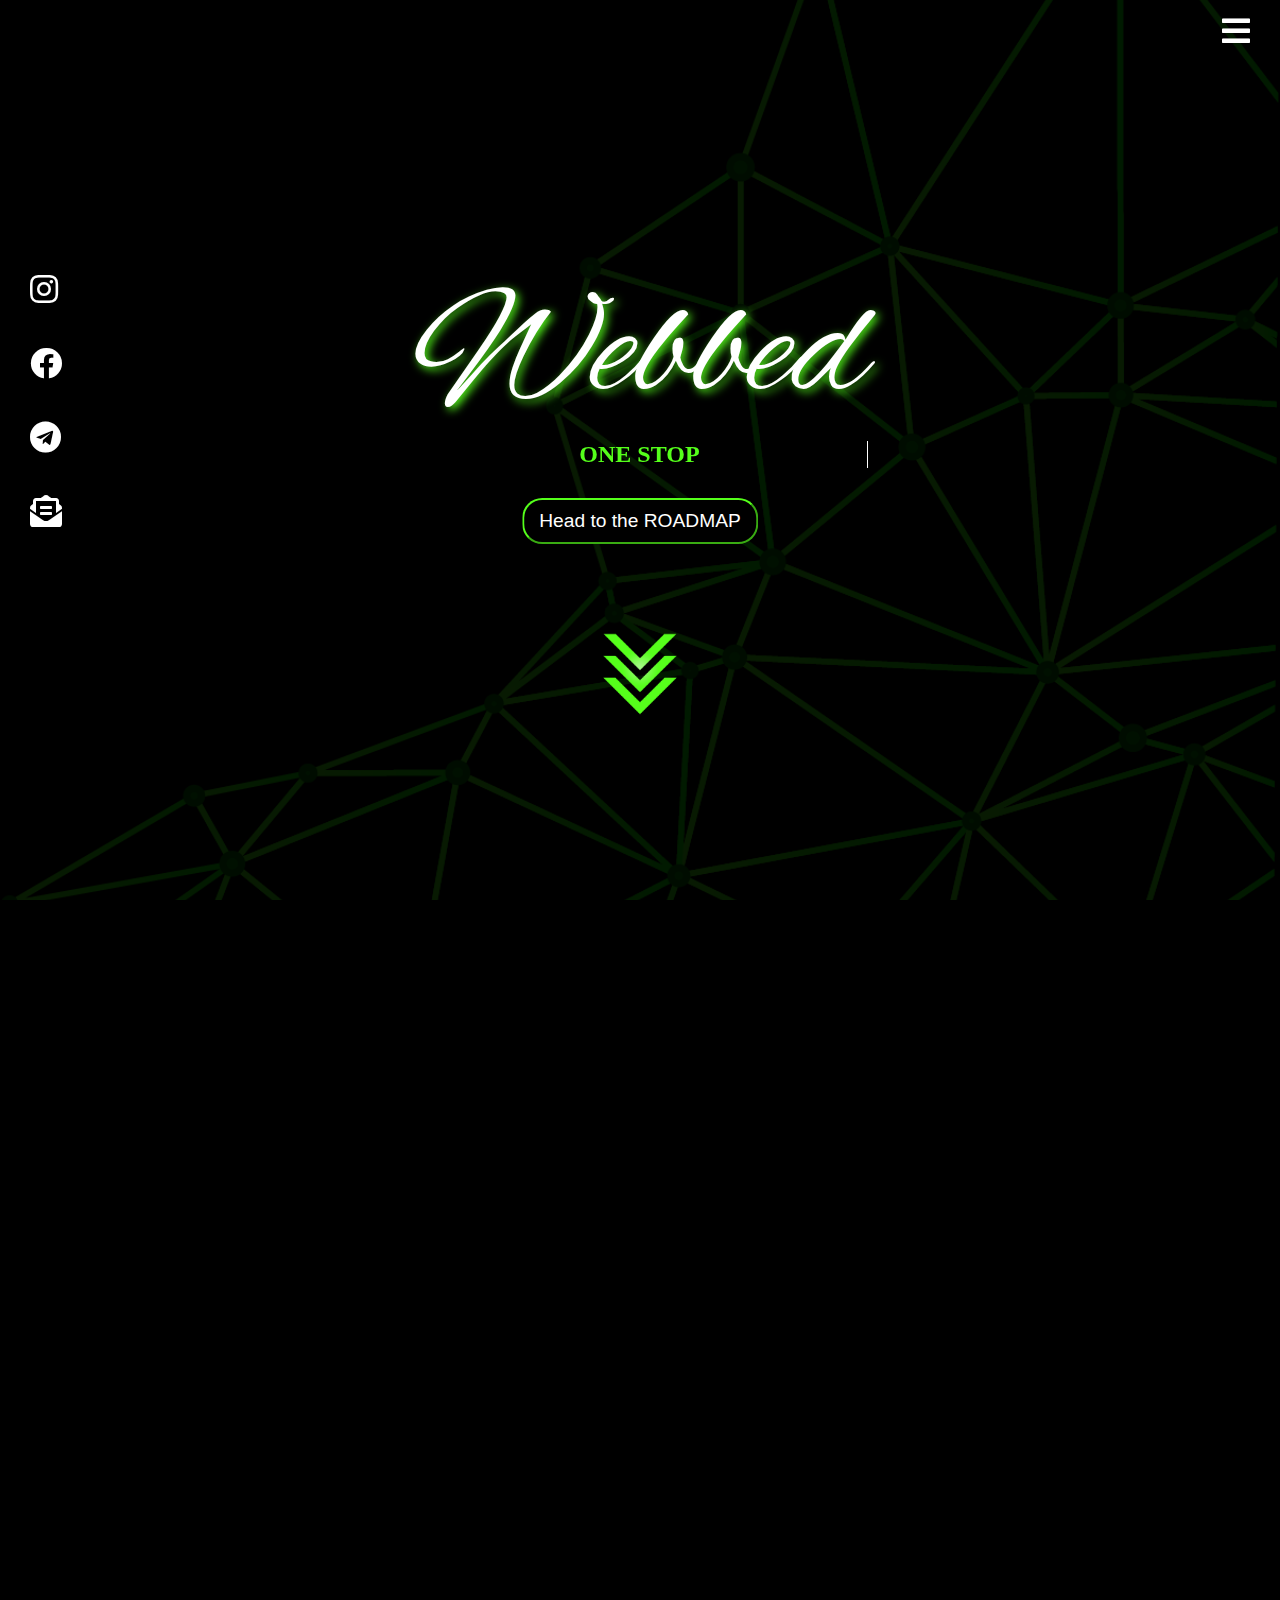
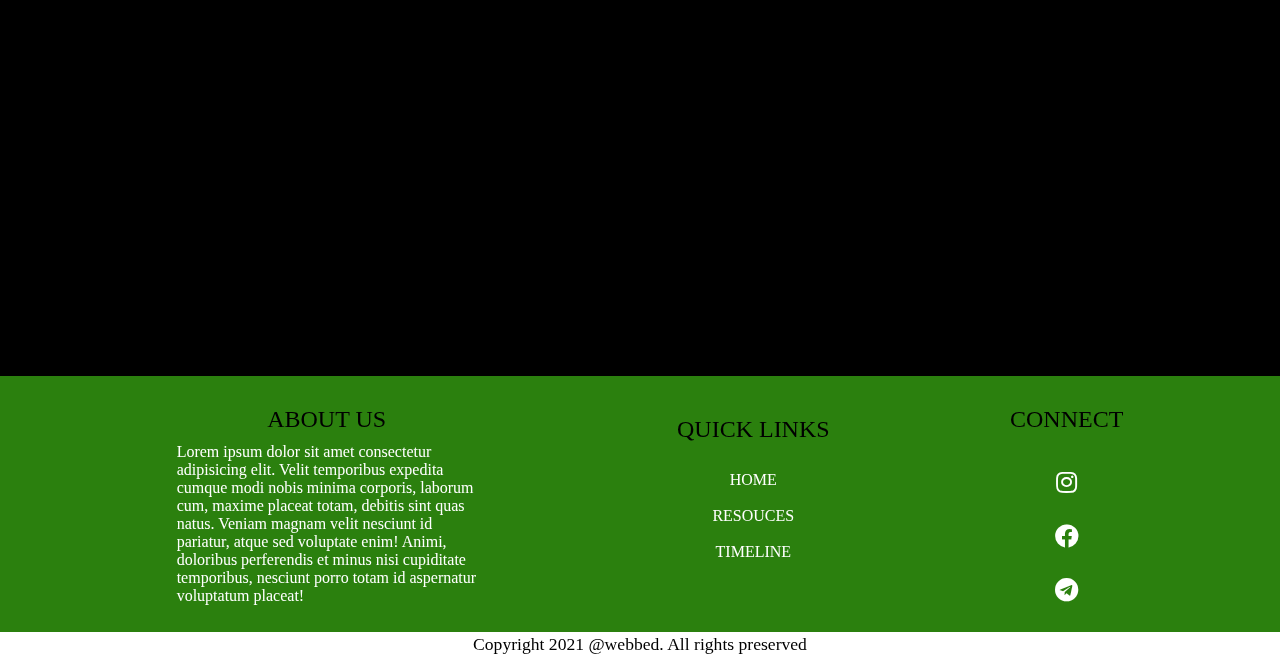
==== index.html @ 623f65a0 "updated" ====
<html lang="en">
<head>
    <meta charset="UTF-8">
    <meta http-equiv="X-UA-Compatible" content="IE=edge">
    <meta name="viewport" content="width=device-width, initial-scale=1.0">
    <link rel="stylesheet" href="https://cdnjs.cloudflare.com/ajax/libs/font-awesome/5.15.4/css/all.min.css" integrity="sha512-1ycn6IcaQQ40/MKBW2W4Rhis/DbILU74C1vSrLJxCq57o941Ym01SwNsOMqvEBFlcgUa6xLiPY/NS5R+E6ztJQ==" crossorigin="anonymous" referrerpolicy="no-referrer" />
    <link href="https://unpkg.com/aos@2.3.1/dist/aos.css" rel="stylesheet">
    <link rel="stylesheet" type="text/css" href="./css/home.css">
    <title>WEBBED</title>
</head>
<body>
        <section id="navbar">
                <div id="navbar-bars"><i class="fas fa-bars" id="navbar-icon"></i></div>
                <ul id="navbar-expand">
                    <a href="#home" id="home" data-aos="fade-down"
                    data-aos-easing="linear"
                    data-aos-duration="1500" data-aos-delay="1000"><li>
                        <div class="nav-logo"><i class="fas fa-home"></i></div>
                        <div class="nav-item home">HOME</div>
                    </li></a>
                    <a href="#" id="about" data-aos="fade-down"
                    data-aos-easing="linear"
                    data-aos-duration="1500" data-aos-delay="1000"><li>
                        <div class="nav-logo"><i class="fas fa-address-card"></i></div>
                        <div class="nav-item about">ABOUT</div>
                    </li></a>
                    <a href="/Pages/resources.html" id="resources" data-aos="fade-down"
                    data-aos-easing="linear"
                    data-aos-duration="1500" data-aos-delay="1000"><li>
                        <div class="nav-logo"><i class="fas fa-file-signature"></i></div>
                        <div class="nav-item resources">RESOURCES</div>
                    </li></a>
                    <a href="#footer" id="contact" class="nav" data-aos="fade-down"
                    data-aos-easing="linear"
                    data-aos-duration="1500" data-aos-delay="1000"><li>
                        <div class="nav-logo"><i class="fas fa-phone"></i></div>
                        <div class="nav-item contact">CONTACT</div>
                    </li></a>
                </ul>
        </section>

    <a name="home">
        <section id="title">
            <h1 data-aos="flip-right" data-aos-duration="2000" data-aos-delay="1000">Webbed</h1>
            <h5 id="title-tagline"></h5>
            <h6 id="title-text"></h6>
            <button>Head to the ROADMAP</button>
            <div>
                <i class="fas fa-chevron-double-down"></i>
            </div>
            <div id="arrow-down">
                <a href="#timeline"><img src="Assets/arrow.png" alt="arrow-down"></a>
            </div>
        </section>
    </a>


        <section id="social-media">
            <ul>
                <a href="#" ><li><i class="fab fa-instagram"></i></li></a>
                <a href="#"><li><i class="fab fa-facebook"></i></li></a>
                <a href="#"><li><i class="fab fa-telegram"></i></li></a>
                <a href="mailto:webbedresources@gmail.com?subject=query" target="_blank"><li><i class="fas fa-envelope-open-text"></i></li></a>
            </ul>
        </section>

        <a name="timeline">
            <section id="timeline">
                <h4 data-aos="zoom-in" data-aos-duration="1000" data-aos-delay="100">Roadmap</h4>
                <div data-aos="fade-right" data-aos-duration="2000" data-aos-delay="300" id="html" class="timeline-container container-right">
                    <div class="timeline-text">
                        <h3>HTML</h3>
                        <p>The HyperText Markup Language, or HTML is the standard markup language for documents designed to be displayed in a web browser.HTML describes the structure of a web page semantically and originally included cues for the appearance of the document. HTML elements are the building blocks of HTML pages.</p>
                        <a href="/Pages/resources.html#html"><button>EXPLORE RESOURCES</button></a>
                    </div>
                    <div class="timeline-image">
                        <i class="fab fa-html5"></i>
                    </div>
                </div>

                <div data-aos="fade-left" id="css" class="timeline-container container-left"  data-aos-duration="2000" data-aos-delay="300">
                    <div class="timeline-image" style="margin-right:20px">
                        <i class="fab fa-css3-alt"></i>
                    </div>
                    <div class="timeline-text">
                        <h3>CSS</h3>
                        <p>Cascading Style Sheets is a style sheet language used for describing the presentation of a document written in a markup language such as HTML. CSS is a cornerstone technology of the World Wide Web, alongside HTML and JavaScript. </p>
                        <a href="/Pages/resources.html#css"><button>EXPLORE RESOURCES</button></a>
                    </div>
                </div>

                <div data-aos="fade-right" id="js" class="timeline-container container-right"  data-aos-duration="2000" data-aos-delay="300">
                    <div class="timeline-text">
                        <h3>JS</h3>
                        <p>JavaScript, often abbreviated as JS, is a programming language that conforms to the ECMAScript specification. JavaScript is high-level, often just-in-time compiled, and multi-paradigm. It has curly-bracket syntax, dynamic typing, prototype-based object-orientation, and first-class functions.</p>
                        <a href="/Pages/resources.html#js"><button>EXPLORE RESOURCES</button></a>
                    </div>
                    <div class="timeline-image">
                        <i class="fab fa-js"></i>
                    </div>
                </div>
            </section>
        </a>
    <a name="footer">
        <section id="footer">
            <div id="footer-about-us">
                <h3>ABOUT US</h3>
                <p>Lorem ipsum dolor sit amet consectetur adipisicing elit. Velit temporibus expedita cumque modi nobis minima corporis, laborum cum, maxime placeat totam, debitis sint quas natus. Veniam magnam velit nesciunt id pariatur, atque sed voluptate enim! Animi, doloribus perferendis et minus nisi cupiditate temporibus, nesciunt porro totam id aspernatur voluptatum placeat!</p>
            </div>
            <div id="footer-quick-links">
                <h3>QUICK LINKS</h3>
                <ul>
                    <a>
                        <li>HOME</li>
                    </a>
                    <a>
                        <li>RESOUCES</li>
                    </a>
                    <a>
                        <li>TIMELINE</li>
                    </a>
                </ul>
            </div>
            <div id="footer-social-media">
                <h3>CONNECT</h3>
                <ul>
                    <a ><li><i class="fab fa-instagram"></i></li></a>
                    <a><li><i class="fab fa-facebook"></i></li></a>
                    <a><li><i class="fab fa-telegram"></i></li></a>
                </ul>
            </div>
            <div  id="credit">Copyright 2021 @webbed. All rights preserved</div>
        </section>
    </a>

    <!-- scripts -->
    <script src="https://unpkg.com/aos@2.3.1/dist/aos.js"></script>
    <script src="/js/home.js"></script>
    <script>
        AOS.init();
    </script>
</body>
</html>
---- css/home.css ----
@import url('https://fonts.googleapis.com/css2?family=Dancing+Script:wght@600&display=swap');
@import url('https://fonts.googleapis.com/css2?family=Alex+Brush&display=swap');

*{
    margin:0px;
    padding:0px;
    box-sizing: border-box;
    --greencolor:#55FF1B;
}
::-webkit-scrollbar{
    width:10px;
}
::-webkit-scrollbar-track{
    background:white;
}
::-webkit-scrollbar-thumb {
    background:var(--greencolor);
}
::-webkit-scrollbar-thumb:hover {
    background:greenyellow;
}
body{
    max-width:100vw;
    background-color:black;
    color:white;
    height:fit-content;
    position: relative;
}
body::after{
    content:"";
    position: fixed;
    top:0px;
    height:100vh;
    width:100vw;
     background:url("/Assets/Asset\ 4.png");
    background-position: center;
    background-size: cover;
    background-repeat: no-repeat;
    z-index:-1;
    opacity:0.1;
}
#navbar{
    width:100vw;
    height:fit-content;
    position:fixed;
    top:0%;
    z-index:1;
    display: flex;
    justify-content: flex-end;
    padding:0px 15px;
}
#navbar-expand{
    position:absolute;
    top:0px;
    left:0px;
    width:100vw;
    height:100vh;
    text-align:center;
    margin-top:50px;
    display:flex;
    padding-top:50px;
    align-items:center;
    flex-direction:column;
    display:none;
}
#navbar-expand::before{
    content:"";
    position:absolute;
    top:0px;
    left:0px;
    height:100vh;
    width:100vw;
    background-color:black;
    z-index:-1;
    opacity: 0.9;
}
#navbar-expand a{
    text-decoration: none;
    color:white;
    margin:20px 0px;
    padding:15px;
    width:100%;
}
#navbar-expand a:hover{
    color:var(--greencolor);
}
#navbar-expand a li{
    list-style: none;
}

#navbar-expand a li div{
    display:inline;
    margin:0px 10px;
    font-size:1.5rem;
}
#navbar-bars{
    padding:15px;
    font-size:2rem;
}


/* title section */
#title{
    display:flex;
    align-items:center;
    justify-content: center;
    flex-direction:column;
    height:100%;
}
#title h1{
    font-size:10rem;
    font-family: 'Alex Brush', cursive;
    font-weight:200;
    text-shadow: 3px 3px 10px  var(--greencolor);
    text-align:center;
}
#title button{
    margin-top:20px;
    background-color:black;
    color:white;
    padding:10px 15px;
    outline:none;
    border-color: var(--greencolor);
    transition: ease-out 0.5s;
    font-size:1.2rem;
    border-radius:20px;
    position:relative;
    left:50%;
    transform: translateX(-50%);
}
#title button:hover{
    box-shadow:inset 400px 0px 0px 0px  var(--greencolor);
    border-color:rgba(255,255,255,1);
    color:black;
}
#title h5{
    color: var(--greencolor);
    font-size:1.5rem;
    margin-top:-15px;
    border-right:1px solid white;
    animation-name:blink;
    animation-duration: 0.5s;
    animation-iteration-count: infinite;
    text-align:center;
}
@keyframes blink{
    0%{
        opacity:1;
    }
    50%{
        opacity:0;
    }
    100%{
        opacity:1;
    }
}
#title h6{
    font-size:1.2rem;
    font-style: oblique;
    margin-top:10px;
    text-align:center;
}
#title #arrow-down{
    width:100px;
    height:100px;
    position: relative;
    top:5rem;
}
#title #arrow-down img{
    max-width:100%;
    max-height:100%;
    animation-name: shake;
    animation-duration: 2s;
    animation-timing-function: ease;
    animation-iteration-count: infinite;
}

@keyframes shake {
    0%{
        transform: translateY(-20px);
    }
    50%{
        transform:translateY(20px);
    }
    100%{
        transform:translateY(-20px);
    }

}


/* social media icons */
#social-media{
    color:white;
    position:fixed;
    top:25%;
    left:0px;
    padding:10px 30px;
    z-index:1;
}
#social-media ul a li{
    list-style-type: none;
}
#social-media ul a{
    margin:20px 10px;
    padding:10px;
    font-size:2rem;
    color:white;
}
#social-media ul a:hover{
    color: var(--greencolor);
}

/* timeline */
#timeline{
    margin-top:50px;
    color:white;
    padding:20px;
    display:flex;
    justify-content: center;
    align-items: center;
    max-width:100vw;
    flex-direction: column;
}
#timeline h4{
    width:100%;
    text-align:center;
    font-size:6rem;
    font-family: 'Alex Brush', cursive;
}

.timeline-container{
    width:50vw;
    height:fit-content;
    display:flex;
    justify-content: space-evenly;
    align-items:center;
    padding:3rem;
    position: relative;
}
.timeline-image{
    margin-left:20px;
    font-size:10rem;
}
.timeline-text h3{
    font-size:1.8rem;
    color:var(--greencolor);
    text-shadow: 2px 2px 2px whitesmoke;
    margin-bottom:5px;
    font-weight:150;
}
#timeline-text p{
    font-size:1.2rem;
}
#html::before{
    content:"1";
    position: absolute;
    top:40%;
    left:-3%;
    width:40px;
    height:40px;
    border-radius:50%;
    background-color:var(--greencolor);
    color:white;
    display:flex;
    justify-content: center;
    align-items:center;
}
#css::before{
    content:"2";
    position: absolute;
    top:40%;
    right:-3%;
    width:40px;
    height:40px;
    border-radius:50%;
    background-color:var(--greencolor);
    color:white;
    display:flex;
    justify-content: center;
    align-items:center;
}
#js::before{
    content:"3";
    position: absolute;
    top:40%;
    left:-3%;
    width:40px;
    height:40px;
    border-radius:50%;
    background-color:var(--greencolor);
    color:white;
    display:flex;
    justify-content: center;
    align-items:center;
}
.container-right{
    border-left:1px dashed white;
    border-bottom:1px dashed white;
}
.container-left{
    border-right:1px dashed white;
    border-bottom:1px dashed white;
}
.timeline-text button{
    padding:10px;
    margin-top:10px;
    font-weight:200;
    color:black;
    background-color: var(--greencolor);
    border:none;
    transition:ease-out 0.5s;
    border-radius:20px;
}
.timeline-text button:hover{
    box-shadow: inset 300px 0px 0px 0px white;
    color:var(--greencolor);
}


/* footer */
#footer{
    max-width:100vw;
    padding:30px 0px 0px 0px;
    background-color:rgba(85, 255, 27,0.5);
    color:white;
    display:flex;
    justify-content: space-evenly;
    flex-wrap:wrap;
    margin-top:20px;
}
#footer-about-us{
    width:300px;
    margin:0px 20px;
}

#footer-quick-links{
    width:200px;
    padding:10px;
}
#footer h3{
    font-weight:300;
    margin-bottom:10px;
    text-align:center;
    color:black;
    font-size:1.5rem;
}
#footer-quick-links ul a{
    padding:10px;
    text-align:center;
}
#footer-quick-links ul a li{
    list-style: none;
}
#footer-social-media ul a{
    padding:10px;
    text-align:center;
    font-size:1.5rem;
}
#footer-social-media ul a li{
    list-style: none;
}
#credit{
    width:100%;
    padding:2px;
    text-align:center;
    font-size:1.1rem;
    background-color: white;
    color:black;
}
@media screen and (max-width:500px)
{
    .timeline-container{
        width:100vw;
        margin:0px 20px;
    }
    .timeline-image{
        display:none;
    }
    #title h1{
        font-size:6rem;
    }
    #title h5{
        margin-top:0px;
        font-size:1rem;
        text-align:center;
    }
    #title h6{
        font-size:0.8rem;
    }
    #title button{
        font-size:0.8rem;
    }
    #timeline h4{
        font-size:4rem;
        margin-bottom:10px;
    }
    #html::before, #js::before{
        left:-7%;
    }
    #css::before{
        right:-7%;
    }
    #footer-quick-links,#footer-social-media,#footer-about-us{
        width:100%;
    }

}

@media screen and (max-width:900px)
{
    #social-media{
        display:none;
    }
}

@media screen and (max-width:800px)
{
    .timeline-container{
        width:80vw;
    }
}
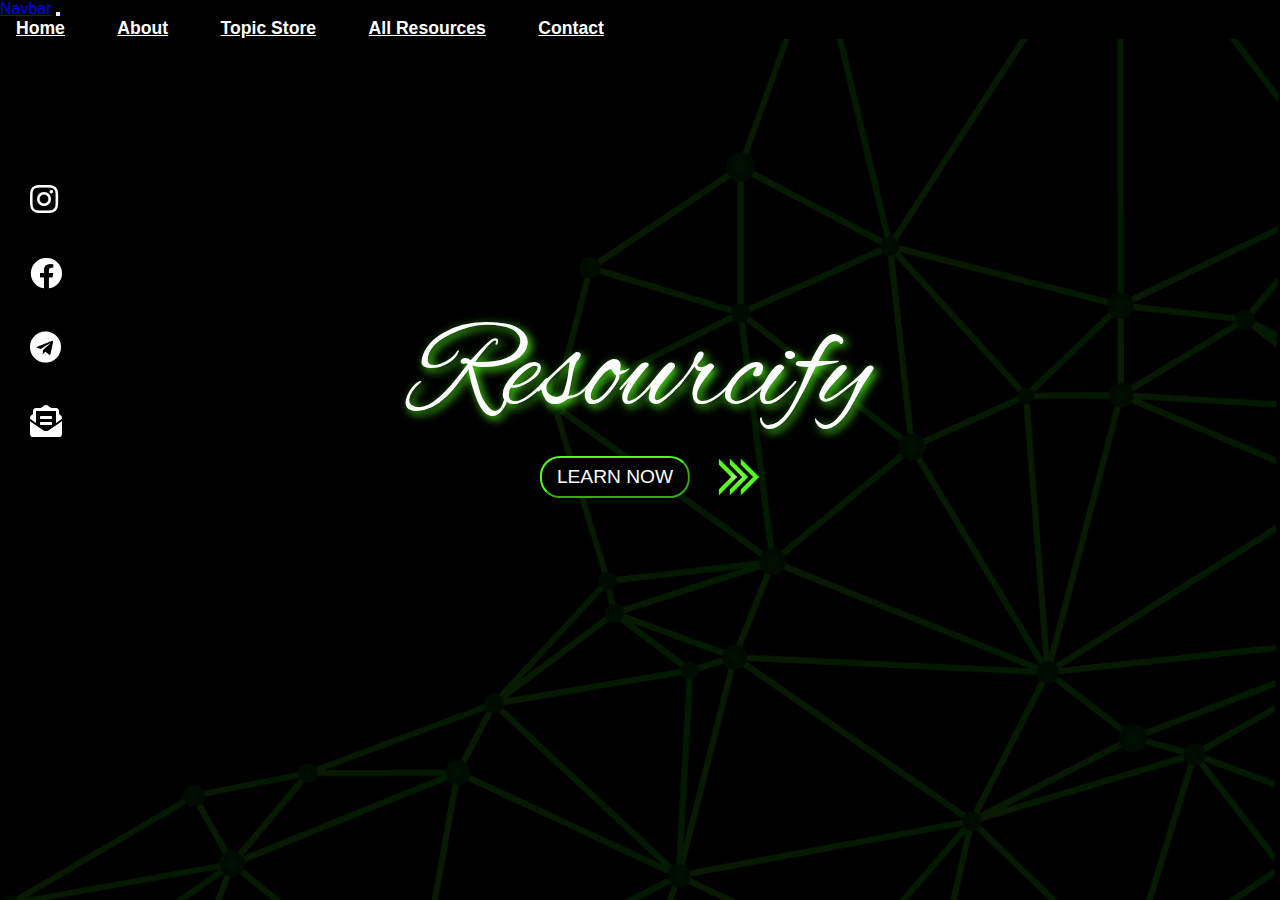
==== commit 142bf52b: "updated" ====
--- a/index.html
+++ b/index.html
@@ -3,53 +3,49 @@
     <meta charset="UTF-8">
     <meta http-equiv="X-UA-Compatible" content="IE=edge">
     <meta name="viewport" content="width=device-width, initial-scale=1.0">
+    <!-- font awesome -->
     <link rel="stylesheet" href="https://cdnjs.cloudflare.com/ajax/libs/font-awesome/5.15.4/css/all.min.css" integrity="sha512-1ycn6IcaQQ40/MKBW2W4Rhis/DbILU74C1vSrLJxCq57o941Ym01SwNsOMqvEBFlcgUa6xLiPY/NS5R+E6ztJQ==" crossorigin="anonymous" referrerpolicy="no-referrer" />
+    <!-- aos library -->
     <link href="https://unpkg.com/aos@2.3.1/dist/aos.css" rel="stylesheet">
+    <!-- boostrap -->
+    <link href="https://cdn.jsdelivr.net/npm/bootstrap@5.1.2/dist/css/bootstrap.min.css" rel="stylesheet" integrity="sha384-uWxY/CJNBR+1zjPWmfnSnVxwRheevXITnMqoEIeG1LJrdI0GlVs/9cVSyPYXdcSF" crossorigin="anonymous">
+    <!-- stylesheet -->
     <link rel="stylesheet" type="text/css" href="./css/home.css">
-    <title>WEBBED</title>
+    <link rel="stylesheet" type="text/css" href="./css/navbar.css">
+    <title>Resourcify</title>
 </head>
 <body>
-        <section id="navbar">
-                <div id="navbar-bars"><i class="fas fa-bars" id="navbar-icon"></i></div>
-                <ul id="navbar-expand">
-                    <a href="#home" id="home" data-aos="fade-down"
-                    data-aos-easing="linear"
-                    data-aos-duration="1500" data-aos-delay="1000"><li>
-                        <div class="nav-logo"><i class="fas fa-home"></i></div>
-                        <div class="nav-item home">HOME</div>
-                    </li></a>
-                    <a href="#" id="about" data-aos="fade-down"
-                    data-aos-easing="linear"
-                    data-aos-duration="1500" data-aos-delay="1000"><li>
-                        <div class="nav-logo"><i class="fas fa-address-card"></i></div>
-                        <div class="nav-item about">ABOUT</div>
-                    </li></a>
-                    <a href="/Pages/resources.html" id="resources" data-aos="fade-down"
-                    data-aos-easing="linear"
-                    data-aos-duration="1500" data-aos-delay="1000"><li>
-                        <div class="nav-logo"><i class="fas fa-file-signature"></i></div>
-                        <div class="nav-item resources">RESOURCES</div>
-                    </li></a>
-                    <a href="#footer" id="contact" class="nav" data-aos="fade-down"
-                    data-aos-easing="linear"
-                    data-aos-duration="1500" data-aos-delay="1000"><li>
-                        <div class="nav-logo"><i class="fas fa-phone"></i></div>
-                        <div class="nav-item contact">CONTACT</div>
-                    </li></a>
-                </ul>
+    <!-- Navbar -->
+        <section class="container-fluid mb-5">
+                <nav class="navbar navbar-expand-lg navbar-dark fixed-top">
+                    <div class="container-fluid">
+                      <a class="navbar-brand" href="#">Navbar</a>
+                      <button class="navbar-toggler" type="button" data-bs-toggle="collapse" data-bs-target="#navbarNavAltMarkup" aria-controls="navbarNavAltMarkup" aria-expanded="false" aria-label="Toggle navigation">
+                        <span class="navbar-toggler-icon"></span>
+                      </button>
+                      <div class="collapse navbar-collapse" id="navbarNavAltMarkup">
+                        <div class="navbar-nav">
+                          <a class="nav-link active" aria-current="page" href="/index.html">Home</a>
+                          <a class="nav-link" href="#">About</a>
+                          <a class="nav-link" href="./Pages/topic-store.html">Topic Store</a>
+                          <a class="nav-link" href="./Pages/resources.html">All Resources</a>
+                          <a class="nav-link" href="#">Contact</a>
+                        </div>
+                      </div>
+                    </div>
+                  </nav>
         </section>
 
     <a name="home">
         <section id="title">
-            <h1 data-aos="flip-right" data-aos-duration="2000" data-aos-delay="1000">Webbed</h1>
+            <h1 data-aos="flip-right" data-aos-duration="2000" data-aos-delay="1000">Resourcify</h1>
             <h5 id="title-tagline"></h5>
             <h6 id="title-text"></h6>
-            <button>Head to the ROADMAP</button>
-            <div>
-                <i class="fas fa-chevron-double-down"></i>
-            </div>
-            <div id="arrow-down">
-                <a href="#timeline"><img src="Assets/arrow.png" alt="arrow-down"></a>
+            <div style="display: flex; justify-content: space-between; align-items: center;">
+                <button>LEARN NOW</button>
+                <div id="arrow-down">
+                    <a href="./Pages/topic-store.html"><img src="Assets/arrow.png" alt="arrow-down"></a>
+                </div>
             </div>
         </section>
     </a>
@@ -64,77 +60,9 @@
             </ul>
         </section>
 
-        <a name="timeline">
-            <section id="timeline">
-                <h4 data-aos="zoom-in" data-aos-duration="1000" data-aos-delay="100">Roadmap</h4>
-                <div data-aos="fade-right" data-aos-duration="2000" data-aos-delay="300" id="html" class="timeline-container container-right">
-                    <div class="timeline-text">
-                        <h3>HTML</h3>
-                        <p>The HyperText Markup Language, or HTML is the standard markup language for documents designed to be displayed in a web browser.HTML describes the structure of a web page semantically and originally included cues for the appearance of the document. HTML elements are the building blocks of HTML pages.</p>
-                        <a href="/Pages/resources.html#html"><button>EXPLORE RESOURCES</button></a>
-                    </div>
-                    <div class="timeline-image">
-                        <i class="fab fa-html5"></i>
-                    </div>
-                </div>
-
-                <div data-aos="fade-left" id="css" class="timeline-container container-left"  data-aos-duration="2000" data-aos-delay="300">
-                    <div class="timeline-image" style="margin-right:20px">
-                        <i class="fab fa-css3-alt"></i>
-                    </div>
-                    <div class="timeline-text">
-                        <h3>CSS</h3>
-                        <p>Cascading Style Sheets is a style sheet language used for describing the presentation of a document written in a markup language such as HTML. CSS is a cornerstone technology of the World Wide Web, alongside HTML and JavaScript. </p>
-                        <a href="/Pages/resources.html#css"><button>EXPLORE RESOURCES</button></a>
-                    </div>
-                </div>
-
-                <div data-aos="fade-right" id="js" class="timeline-container container-right"  data-aos-duration="2000" data-aos-delay="300">
-                    <div class="timeline-text">
-                        <h3>JS</h3>
-                        <p>JavaScript, often abbreviated as JS, is a programming language that conforms to the ECMAScript specification. JavaScript is high-level, often just-in-time compiled, and multi-paradigm. It has curly-bracket syntax, dynamic typing, prototype-based object-orientation, and first-class functions.</p>
-                        <a href="/Pages/resources.html#js"><button>EXPLORE RESOURCES</button></a>
-                    </div>
-                    <div class="timeline-image">
-                        <i class="fab fa-js"></i>
-                    </div>
-                </div>
-            </section>
-        </a>
-    <a name="footer">
-        <section id="footer">
-            <div id="footer-about-us">
-                <h3>ABOUT US</h3>
-                <p>Lorem ipsum dolor sit amet consectetur adipisicing elit. Velit temporibus expedita cumque modi nobis minima corporis, laborum cum, maxime placeat totam, debitis sint quas natus. Veniam magnam velit nesciunt id pariatur, atque sed voluptate enim! Animi, doloribus perferendis et minus nisi cupiditate temporibus, nesciunt porro totam id aspernatur voluptatum placeat!</p>
-            </div>
-            <div id="footer-quick-links">
-                <h3>QUICK LINKS</h3>
-                <ul>
-                    <a>
-                        <li>HOME</li>
-                    </a>
-                    <a>
-                        <li>RESOUCES</li>
-                    </a>
-                    <a>
-                        <li>TIMELINE</li>
-                    </a>
-                </ul>
-            </div>
-            <div id="footer-social-media">
-                <h3>CONNECT</h3>
-                <ul>
-                    <a ><li><i class="fab fa-instagram"></i></li></a>
-                    <a><li><i class="fab fa-facebook"></i></li></a>
-                    <a><li><i class="fab fa-telegram"></i></li></a>
-                </ul>
-            </div>
-            <div  id="credit">Copyright 2021 @webbed. All rights preserved</div>
-        </section>
-    </a>
-
     <!-- scripts -->
     <script src="https://unpkg.com/aos@2.3.1/dist/aos.js"></script>
+    <script src="https://cdn.jsdelivr.net/npm/bootstrap@5.1.2/dist/js/bootstrap.bundle.min.js" integrity="sha384-kQtW33rZJAHjgefvhyyzcGF3C5TFyBQBA13V1RKPf4uH+bwyzQxZ6CmMZHmNBEfJ" crossorigin="anonymous"></script>
     <script src="/js/home.js"></script>
     <script>
         AOS.init();
--- a/css/home.css
+++ b/css/home.css
@@ -1,6 +1,6 @@
-@import url('https://fonts.googleapis.com/css2?family=Dancing+Script:wght@600&display=swap');
 @import url('https://fonts.googleapis.com/css2?family=Alex+Brush&display=swap');
 
+/* ----------------------------------------GLOBAL STYLING-------------------------------------- */
 *{
     margin:0px;
     padding:0px;
@@ -11,7 +11,7 @@
     width:10px;
 }
 ::-webkit-scrollbar-track{
-    background:white;
+    background:black;
 }
 ::-webkit-scrollbar-thumb {
     background:var(--greencolor);
@@ -19,6 +19,8 @@
 ::-webkit-scrollbar-thumb:hover {
     background:greenyellow;
 }
+
+
 body{
     max-width:100vw;
     background-color:black;
@@ -39,65 +41,6 @@
     z-index:-1;
     opacity:0.1;
 }
-#navbar{
-    width:100vw;
-    height:fit-content;
-    position:fixed;
-    top:0%;
-    z-index:1;
-    display: flex;
-    justify-content: flex-end;
-    padding:0px 15px;
-}
-#navbar-expand{
-    position:absolute;
-    top:0px;
-    left:0px;
-    width:100vw;
-    height:100vh;
-    text-align:center;
-    margin-top:50px;
-    display:flex;
-    padding-top:50px;
-    align-items:center;
-    flex-direction:column;
-    display:none;
-}
-#navbar-expand::before{
-    content:"";
-    position:absolute;
-    top:0px;
-    left:0px;
-    height:100vh;
-    width:100vw;
-    background-color:black;
-    z-index:-1;
-    opacity: 0.9;
-}
-#navbar-expand a{
-    text-decoration: none;
-    color:white;
-    margin:20px 0px;
-    padding:15px;
-    width:100%;
-}
-#navbar-expand a:hover{
-    color:var(--greencolor);
-}
-#navbar-expand a li{
-    list-style: none;
-}
-
-#navbar-expand a li div{
-    display:inline;
-    margin:0px 10px;
-    font-size:1.5rem;
-}
-#navbar-bars{
-    padding:15px;
-    font-size:2rem;
-}
-
 
 /* title section */
 #title{
@@ -105,20 +48,20 @@
     align-items:center;
     justify-content: center;
     flex-direction:column;
-    height:100%;
+    height:80%;
 }
 #title h1{
-    font-size:10rem;
+    font-size:8rem;
     font-family: 'Alex Brush', cursive;
     font-weight:200;
     text-shadow: 3px 3px 10px  var(--greencolor);
     text-align:center;
 }
 #title button{
-    margin-top:20px;
+    /* margin-top:20px; */
     background-color:black;
     color:white;
-    padding:10px 15px;
+    padding:8px 15px;
     outline:none;
     border-color: var(--greencolor);
     transition: ease-out 0.5s;
@@ -129,7 +72,7 @@
     transform: translateX(-50%);
 }
 #title button:hover{
-    box-shadow:inset 400px 0px 0px 0px  var(--greencolor);
+    box-shadow:inset 0px 400px  var(--greencolor);
     border-color:rgba(255,255,255,1);
     color:black;
 }
@@ -161,10 +104,11 @@
     text-align:center;
 }
 #title #arrow-down{
-    width:100px;
-    height:100px;
+    width:50px;
+    height:50px;
     position: relative;
-    top:5rem;
+    left:1.5rem;
+    transform:rotate(270deg)
 }
 #title #arrow-down img{
     max-width:100%;
@@ -193,7 +137,7 @@
 #social-media{
     color:white;
     position:fixed;
-    top:25%;
+    top:15%;
     left:0px;
     padding:10px 30px;
     z-index:1;
@@ -211,174 +155,11 @@
     color: var(--greencolor);
 }
 
-/* timeline */
-#timeline{
-    margin-top:50px;
-    color:white;
-    padding:20px;
-    display:flex;
-    justify-content: center;
-    align-items: center;
-    max-width:100vw;
-    flex-direction: column;
-}
-#timeline h4{
-    width:100%;
-    text-align:center;
-    font-size:6rem;
-    font-family: 'Alex Brush', cursive;
-}
-
-.timeline-container{
-    width:50vw;
-    height:fit-content;
-    display:flex;
-    justify-content: space-evenly;
-    align-items:center;
-    padding:3rem;
-    position: relative;
-}
-.timeline-image{
-    margin-left:20px;
-    font-size:10rem;
-}
-.timeline-text h3{
-    font-size:1.8rem;
-    color:var(--greencolor);
-    text-shadow: 2px 2px 2px whitesmoke;
-    margin-bottom:5px;
-    font-weight:150;
-}
-#timeline-text p{
-    font-size:1.2rem;
-}
-#html::before{
-    content:"1";
-    position: absolute;
-    top:40%;
-    left:-3%;
-    width:40px;
-    height:40px;
-    border-radius:50%;
-    background-color:var(--greencolor);
-    color:white;
-    display:flex;
-    justify-content: center;
-    align-items:center;
-}
-#css::before{
-    content:"2";
-    position: absolute;
-    top:40%;
-    right:-3%;
-    width:40px;
-    height:40px;
-    border-radius:50%;
-    background-color:var(--greencolor);
-    color:white;
-    display:flex;
-    justify-content: center;
-    align-items:center;
-}
-#js::before{
-    content:"3";
-    position: absolute;
-    top:40%;
-    left:-3%;
-    width:40px;
-    height:40px;
-    border-radius:50%;
-    background-color:var(--greencolor);
-    color:white;
-    display:flex;
-    justify-content: center;
-    align-items:center;
-}
-.container-right{
-    border-left:1px dashed white;
-    border-bottom:1px dashed white;
-}
-.container-left{
-    border-right:1px dashed white;
-    border-bottom:1px dashed white;
-}
-.timeline-text button{
-    padding:10px;
-    margin-top:10px;
-    font-weight:200;
-    color:black;
-    background-color: var(--greencolor);
-    border:none;
-    transition:ease-out 0.5s;
-    border-radius:20px;
-}
-.timeline-text button:hover{
-    box-shadow: inset 300px 0px 0px 0px white;
-    color:var(--greencolor);
-}
-
-
-/* footer */
-#footer{
-    max-width:100vw;
-    padding:30px 0px 0px 0px;
-    background-color:rgba(85, 255, 27,0.5);
-    color:white;
-    display:flex;
-    justify-content: space-evenly;
-    flex-wrap:wrap;
-    margin-top:20px;
-}
-#footer-about-us{
-    width:300px;
-    margin:0px 20px;
-}
-
-#footer-quick-links{
-    width:200px;
-    padding:10px;
-}
-#footer h3{
-    font-weight:300;
-    margin-bottom:10px;
-    text-align:center;
-    color:black;
-    font-size:1.5rem;
-}
-#footer-quick-links ul a{
-    padding:10px;
-    text-align:center;
-}
-#footer-quick-links ul a li{
-    list-style: none;
-}
-#footer-social-media ul a{
-    padding:10px;
-    text-align:center;
-    font-size:1.5rem;
-}
-#footer-social-media ul a li{
-    list-style: none;
-}
-#credit{
-    width:100%;
-    padding:2px;
-    text-align:center;
-    font-size:1.1rem;
-    background-color: white;
-    color:black;
-}
+/* Responsiveness */
 @media screen and (max-width:500px)
 {
-    .timeline-container{
-        width:100vw;
-        margin:0px 20px;
-    }
-    .timeline-image{
-        display:none;
-    }
     #title h1{
-        font-size:6rem;
+        font-size:4rem;
     }
     #title h5{
         margin-top:0px;
@@ -391,20 +172,6 @@
     #title button{
         font-size:0.8rem;
     }
-    #timeline h4{
-        font-size:4rem;
-        margin-bottom:10px;
-    }
-    #html::before, #js::before{
-        left:-7%;
-    }
-    #css::before{
-        right:-7%;
-    }
-    #footer-quick-links,#footer-social-media,#footer-about-us{
-        width:100%;
-    }
-
 }
 
 @media screen and (max-width:900px)
@@ -412,11 +179,4 @@
     #social-media{
         display:none;
     }
-}
-
-@media screen and (max-width:800px)
-{
-    .timeline-container{
-        width:80vw;
-    }
 }--- a/css/navbar.css
+++ b/css/navbar.css
@@ -0,0 +1,42 @@
+@import url('https://fonts.googleapis.com/css2?family=Alex+Brush&display=swap');
+
+*{
+    margin:0px;
+    padding:0px;
+    box-sizing: border-box;
+    --greencolor:#55FF1B;
+}
+.navbar{
+    font-family:'Segoe UI', Tahoma, Geneva, Verdana, sans-serif;
+    background-color: black;
+}
+.navbar #navbarNavAltMarkup{
+    justify-content: flex-end;
+}
+.navbar-nav a{
+    font-weight:600;
+    color:black;
+    margin-right:1rem;
+    padding:0.3rem 1rem;
+    border-radius:10px;
+    transition: 0.5s ease-in-out;
+    font-size:1.1rem;
+}
+.navbar-dark .navbar-nav .nav-link{
+    color:white;
+}
+.navbar-dark .navbar-nav .nav-link:hover {
+    color:var(--greencolor);
+}
+.navbar-dark .navbar-nav .nav-link .active{
+    color:var(--greencolor);
+    font-weight: 700;
+}
+@media screen and (max-width:600px)
+{
+    .navbar>.container-fluid{
+        max-width: 100vw;
+        margin-left: 0px;
+        margin-right: 0px;
+    }
+}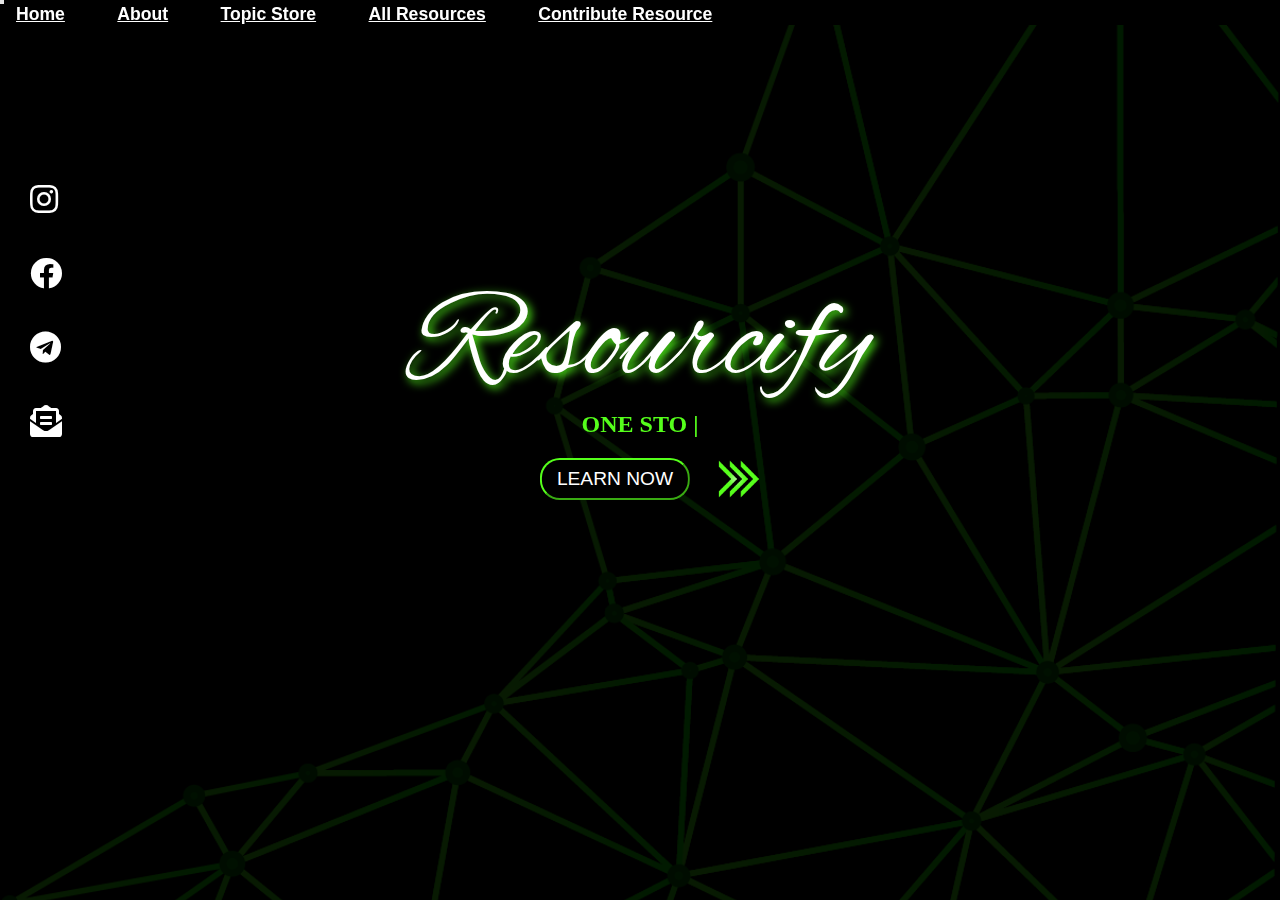
==== commit 2bd69066: "Merge pull request #3 from aanchalrakheja/aanchal-code" ====
--- a/index.html
+++ b/index.html
@@ -19,7 +19,7 @@
         <section class="container-fluid mb-5">
                 <nav class="navbar navbar-expand-lg navbar-dark fixed-top">
                     <div class="container-fluid">
-                      <a class="navbar-brand" href="#">Navbar</a>
+                      <!-- <a class="navbar-brand" href="#">Navbar</a> -->
                       <button class="navbar-toggler" type="button" data-bs-toggle="collapse" data-bs-target="#navbarNavAltMarkup" aria-controls="navbarNavAltMarkup" aria-expanded="false" aria-label="Toggle navigation">
                         <span class="navbar-toggler-icon"></span>
                       </button>
@@ -29,7 +29,7 @@
                           <a class="nav-link" href="#">About</a>
                           <a class="nav-link" href="./Pages/topic-store.html">Topic Store</a>
                           <a class="nav-link" href="./Pages/resources.html">All Resources</a>
-                          <a class="nav-link" href="#">Contact</a>
+                          <a class="nav-link" href="#">Contribute Resource</a>
                         </div>
                       </div>
                     </div>
@@ -38,10 +38,10 @@
 
     <a name="home">
         <section id="title">
-            <h1 data-aos="flip-right" data-aos-duration="2000" data-aos-delay="1000">Resourcify</h1>
-            <h5 id="title-tagline"></h5>
-            <h6 id="title-text"></h6>
-            <div style="display: flex; justify-content: space-between; align-items: center;">
+            <h1 data-aos="flip-right" data-aos-duration="2000" data-aos-delay="400">Resourcify</h1>
+            <h5 id="title-tagline"><span id="title-tagline-content"></span>
+                <span id="title-tagline-cursor">|</span></h5>
+            <div style="display: flex; justify-content: space-between; align-items: center; margin-top:1rem">
                 <button>LEARN NOW</button>
                 <div id="arrow-down">
                     <a href="./Pages/topic-store.html"><img src="Assets/arrow.png" alt="arrow-down"></a>
--- a/css/home.css
+++ b/css/home.css
@@ -80,17 +80,16 @@
     color: var(--greencolor);
     font-size:1.5rem;
     margin-top:-15px;
-    border-right:1px solid white;
     animation-name:blink;
     animation-duration: 0.5s;
-    animation-iteration-count: infinite;
+    animation-iteration-count: 40;
     text-align:center;
 }
 @keyframes blink{
     0%{
         opacity:1;
     }
-    50%{
+    80%{
         opacity:0;
     }
     100%{
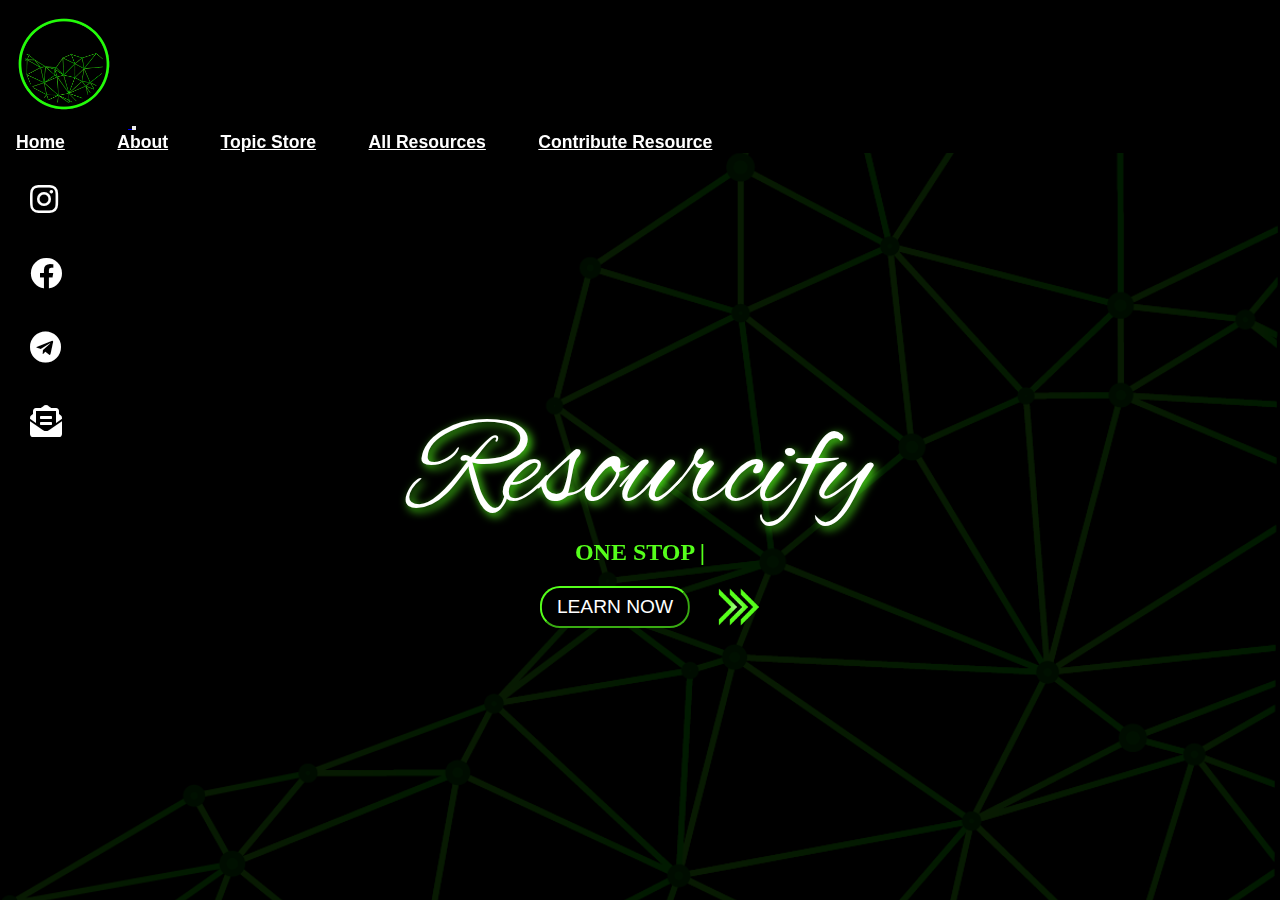
==== commit 29c4ae32: "Merge pull request #5 from aanchalrakheja/aanchal-code" ====
--- a/index.html
+++ b/index.html
@@ -3,6 +3,8 @@
     <meta charset="UTF-8">
     <meta http-equiv="X-UA-Compatible" content="IE=edge">
     <meta name="viewport" content="width=device-width, initial-scale=1.0">
+    <!-- favicon -->
+    <link rel="shortcut icon" type="image/png" href="./Assets/Resourcify-logo.png">
     <!-- font awesome -->
     <link rel="stylesheet" href="https://cdnjs.cloudflare.com/ajax/libs/font-awesome/5.15.4/css/all.min.css" integrity="sha512-1ycn6IcaQQ40/MKBW2W4Rhis/DbILU74C1vSrLJxCq57o941Ym01SwNsOMqvEBFlcgUa6xLiPY/NS5R+E6ztJQ==" crossorigin="anonymous" referrerpolicy="no-referrer" />
     <!-- aos library -->
@@ -19,7 +21,9 @@
         <section class="container-fluid mb-5">
                 <nav class="navbar navbar-expand-lg navbar-dark fixed-top">
                     <div class="container-fluid">
-                      <!-- <a class="navbar-brand" href="#">Navbar</a> -->
+                      <a class="navbar-brand" href="#">
+                          <img src="./Assets/Resourcify-logo.png" alt="logo">
+                      </a>
                       <button class="navbar-toggler" type="button" data-bs-toggle="collapse" data-bs-target="#navbarNavAltMarkup" aria-controls="navbarNavAltMarkup" aria-expanded="false" aria-label="Toggle navigation">
                         <span class="navbar-toggler-icon"></span>
                       </button>
@@ -42,7 +46,7 @@
             <h5 id="title-tagline"><span id="title-tagline-content"></span>
                 <span id="title-tagline-cursor">|</span></h5>
             <div style="display: flex; justify-content: space-between; align-items: center; margin-top:1rem">
-                <button>LEARN NOW</button>
+                <a href="./Pages/topic-store.html"><button>LEARN NOW</button></a>
                 <div id="arrow-down">
                     <a href="./Pages/topic-store.html"><img src="Assets/arrow.png" alt="arrow-down"></a>
                 </div>
--- a/css/navbar.css
+++ b/css/navbar.css
@@ -9,6 +9,10 @@
 .navbar{
     font-family:'Segoe UI', Tahoma, Geneva, Verdana, sans-serif;
     background-color: black;
+    /* background-color: red; */
+}
+.navbar-brand img{
+    width:10%;
 }
 .navbar #navbarNavAltMarkup{
     justify-content: flex-end;
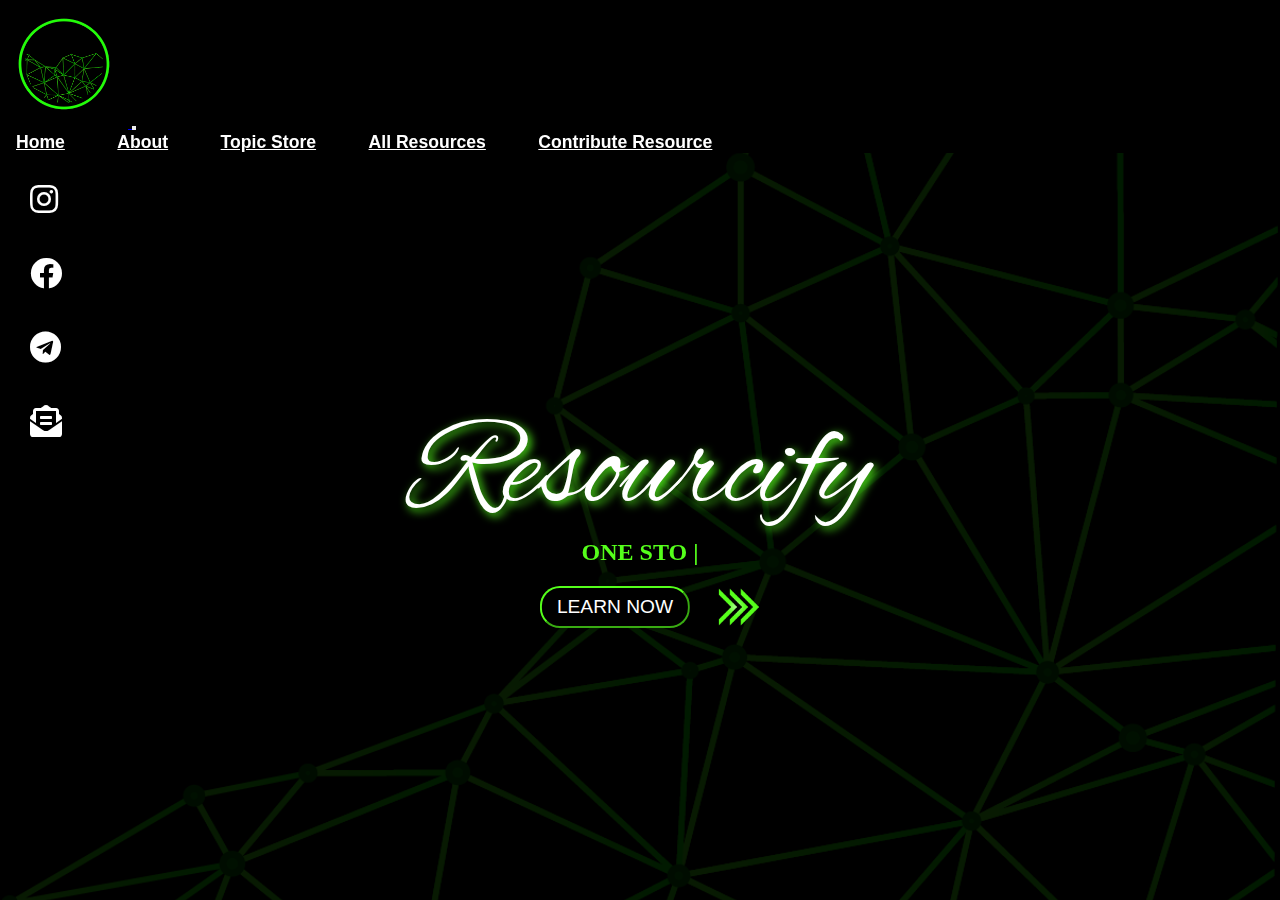
==== commit a1de2c01: "Merge pull request #7 from aanchalrakheja/aanchal-code" ====
--- a/index.html
+++ b/index.html
@@ -19,7 +19,7 @@
 <body>
     <!-- Navbar -->
         <section class="container-fluid mb-5">
-                <nav class="navbar navbar-expand-lg navbar-dark fixed-top">
+                <nav class="navbar navbar-expand-xl navbar-dark fixed-top">
                     <div class="container-fluid">
                       <a class="navbar-brand" href="#">
                           <img src="./Assets/Resourcify-logo.png" alt="logo">
--- a/css/home.css
+++ b/css/home.css
@@ -34,7 +34,7 @@
     top:0px;
     height:100vh;
     width:100vw;
-     background:url("/Assets/Asset\ 4.png");
+     background:url("/Assets/background.png");
     background-position: center;
     background-size: cover;
     background-repeat: no-repeat;
